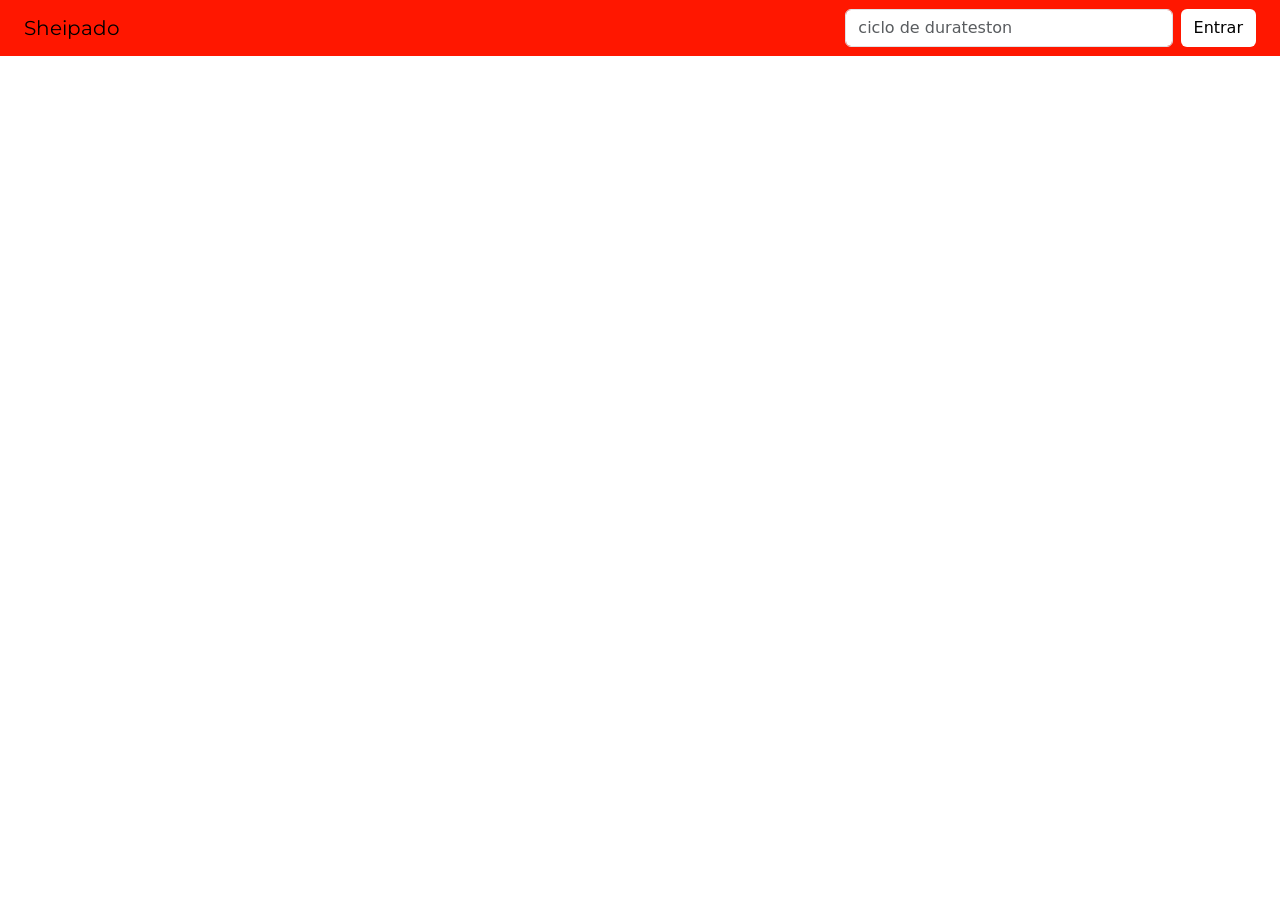
==== index.html @ b3353b5a "first commit" ====
<!DOCTYPE html>
<html lang="en">
  <head>
    <meta charset="UTF-8" />
    <meta http-equiv="X-UA-Compatible" content="IE=edge" />
    <meta name="viewport" content="width=device-width, initial-scale=1.0" />
    <title>Sheipado</title>
    <!-- CSS only -->
    <link
      href="https://cdn.jsdelivr.net/npm/bootstrap@5.1.1/dist/css/bootstrap.min.css"
      rel="stylesheet"
      integrity="sha384-F3w7mX95PdgyTmZZMECAngseQB83DfGTowi0iMjiWaeVhAn4FJkqJByhZMI3AhiU"
      crossorigin="anonymous"
    />
    <!-- JavaScript Bundle with Popper -->
    <script
      src="https://cdn.jsdelivr.net/npm/bootstrap@5.1.1/dist/js/bootstrap.bundle.min.js"
      integrity="sha384-/bQdsTh/da6pkI1MST/rWKFNjaCP5gBSY4sEBT38Q/9RBh9AH40zEOg7Hlq2THRZ"
      crossorigin="anonymous"
    ></script>
    <link rel="stylesheet" href="https://cdn.jsdelivr.net/npm/bootstrap-icons@1.5.0/font/bootstrap-icons.css">
    <link rel="stylesheet" href="./css/style.css">
  </head>
  <body>
    <header>
      <div class="container-fluid">
        <nav class="navbar navbar-expand-lg">
          <div class="container-fluid">
            <a class="navbar-brand" href="#">Sheipado</a>
            <button class="navbar-toggler" type="button" data-bs-toggle="collapse" data-bs-target="#navbarSupportedContent" aria-controls="navbarSupportedContent" aria-expanded="false" aria-label="Toggle navigation">
              <span class="navbar-toggler-icon"></span>
            </button>
            
              <div class="col-md-4 fixed-left nav-components">
                
                  <input class="form-control me-2 " type="search" placeholder="ciclo de durateston" aria-label="Search"></input>
                
                <button class="btn botao-entrar" type="submit">Entrar</button>
              </div>
            
          </div>
        </nav>
      </div>
    </header>
    <main>
      <div class="container-fluid img-main bg-dark">

      </div>
    </main>
  </body>
</html>
---- css/style.css ----
@import url('https://fonts.googleapis.com/css2?family=Montserrat:wght@800&display=swap');

header{
  background-color: #FF1700;
}
nav a, .nav-link{
  color: white;
}

nav a:hover, .nav-link:hover{
  color: antiquewhite;
}

.navbar-brand{
  font-family: 'Montserrat', sans-serif;
}

.botao-entrar{
  background-color: white;
  color: black;
}
.nav-components{
  display: flex;
  flex-direction: row;
}
.img-main{
  
}
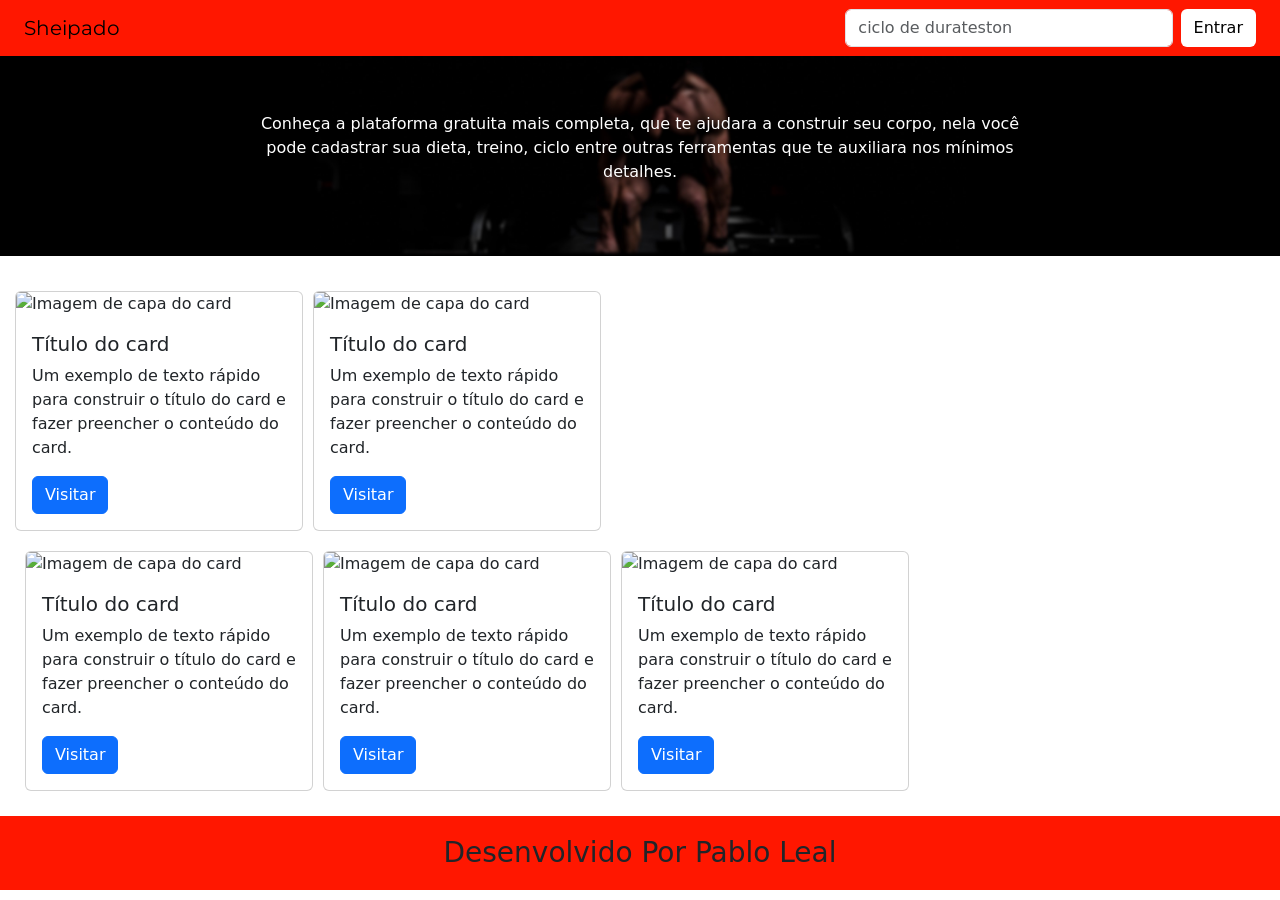
==== commit f9ae8e32: "Main" ====
--- a/index.html
+++ b/index.html
@@ -43,9 +43,60 @@
       </div>
     </header>
     <main>
-      <div class="container-fluid img-main bg-dark">
-
+      <div class="container-fluid img-main  ">
+<img class="background-main " src="./img.jpg" alt="">
+<p class="texto">Conheça a plataforma gratuita mais completa, que te ajudara a construir seu corpo, nela você pode cadastrar sua dieta, treino, ciclo entre outras ferramentas que te auxiliara nos mínimos detalhes.</p>
+      </div>
+      <div class="container-fluid artigos">
+        <div class="card" style="width: 18rem;">
+          <img class="card-img-top" src=".../100px180/" alt="Imagem de capa do card">
+          <div class="card-body">
+            <h5 class="card-title">Título do card</h5>
+            <p class="card-text">Um exemplo de texto rápido para construir o título do card e fazer preencher o conteúdo do card.</p>
+            <a href="#" class="btn btn-primary">Visitar</a>
+          </div>
+        </div>
+        <div class="card" style="width: 18rem;">
+          <img class="card-img-top" src=".../100px180/" alt="Imagem de capa do card">
+          <div class="card-body">
+            <h5 class="card-title">Título do card</h5>
+            <p class="card-text">Um exemplo de texto rápido para construir o título do card e fazer preencher o conteúdo do card.</p>
+            <a href="#" class="btn btn-primary">Visitar</a>
+          </div>
+        </div>
+        <div class="container-fluid artigos">
+          <div class="card" style="width: 18rem;">
+            <img class="card-img-top" src=".../100px180/" alt="Imagem de capa do card">
+            <div class="card-body">
+              <h5 class="card-title">Título do card</h5>
+              <p class="card-text">Um exemplo de texto rápido para construir o título do card e fazer preencher o conteúdo do card.</p>
+              <a href="#" class="btn btn-primary">Visitar</a>
+            </div>
+          </div>
+          <div class="card" style="width: 18rem;">
+            <img class="card-img-top" src=".../100px180/" alt="Imagem de capa do card">
+            <div class="card-body">
+              <h5 class="card-title">Título do card</h5>
+              <p class="card-text">Um exemplo de texto rápido para construir o título do card e fazer preencher o conteúdo do card.</p>
+              <a href="#" class="btn btn-primary">Visitar</a>
+            </div>
+          </div>
+          <div class="card" style="width: 18rem;">
+            <img class="card-img-top" src=".../100px180/" alt="Imagem de capa do card">
+            <div class="card-body">
+              <h5 class="card-title">Título do card</h5>
+              <p class="card-text">Um exemplo de texto rápido para construir o título do card e fazer preencher o conteúdo do card.</p>
+              <a href="#" class="btn btn-primary">Visitar</a>
+            </div>
+          </div>
+          
+      </div>
+        
+      </div>
       </div>
     </main>
+    <footer>
+      <div class="container-fluid text-center "><h3 class="align-middle">Desenvolvido Por Pablo Leal</h3></div>
+    </footer>
   </body>
 </html>
--- a/css/style.css
+++ b/css/style.css
@@ -24,5 +24,47 @@
   flex-direction: row;
 }
 .img-main{
+  background-color: black;
+  height: 200px;
   
+  margin: 0 auto;
+  margin-bottom: 20px;
+  display: flex;
+  justify-content: center;
+  align-items: center;
+
+  
+  
+}
+.texto{
+  color: white;
+  text-align: center;
+  position: absolute;
+  max-width: 60%;
+  
+}
+.background-main{
+  width: fit-content;
+  height: 200px;
+  float: left;
+  
+}
+
+footer{
+  background-color: #FF1700;
+  margin-bottom: 0;
+}
+
+footer h3{
+  padding: 20px;
+}
+.artigos{
+  display: flex;
+  flex-direction: row;
+flex-wrap: wrap;
+padding: 10px;
+}
+
+.card{
+  margin: 5px
 }
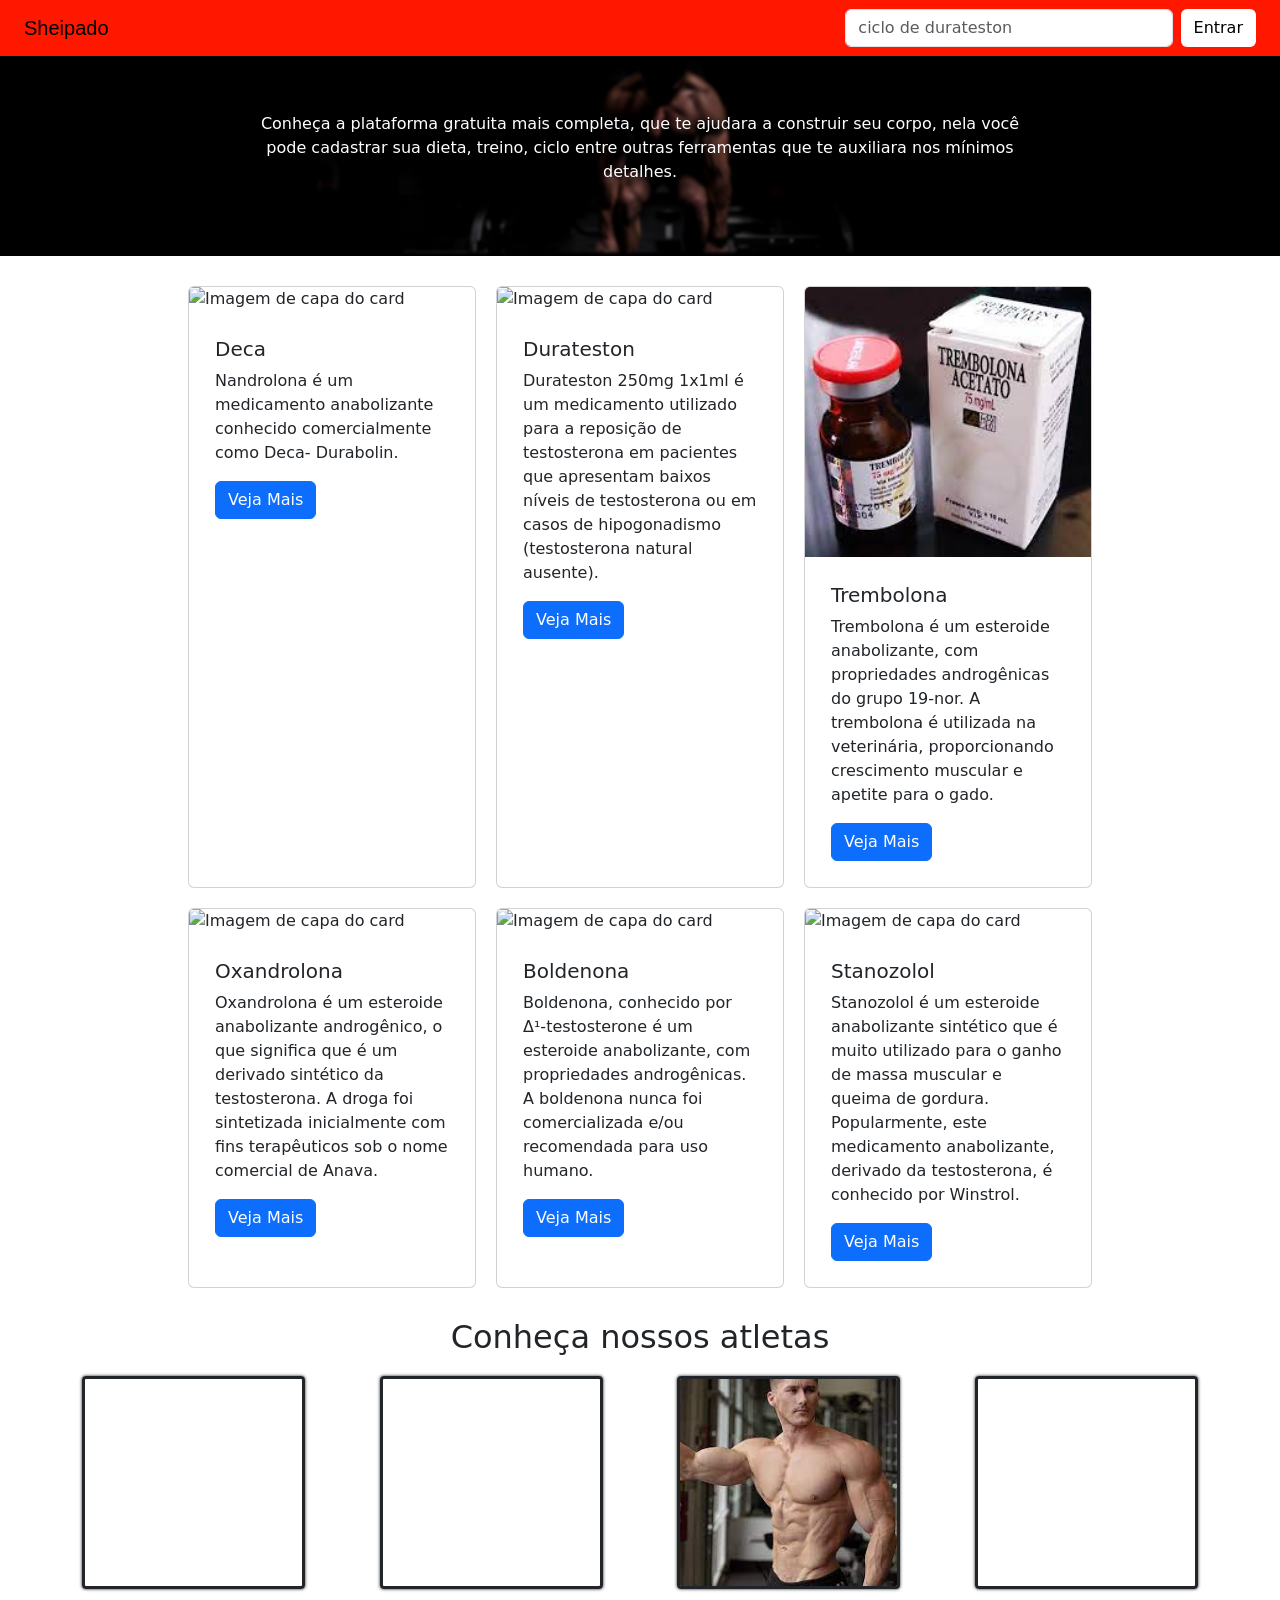
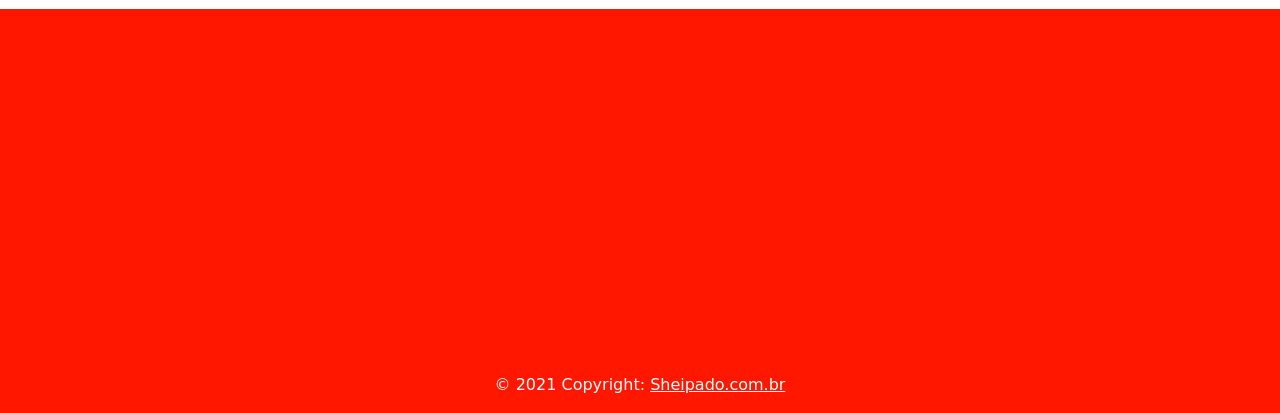
==== commit 5ce2e620: "Acho que esta finalizado" ====
--- a/index.html
+++ b/index.html
@@ -47,56 +47,88 @@
 <img class="background-main " src="./img.jpg" alt="">
 <p class="texto">Conheça a plataforma gratuita mais completa, que te ajudara a construir seu corpo, nela você pode cadastrar sua dieta, treino, ciclo entre outras ferramentas que te auxiliara nos mínimos detalhes.</p>
       </div>
-      <div class="container-fluid artigos">
-        <div class="card" style="width: 18rem;">
-          <img class="card-img-top" src=".../100px180/" alt="Imagem de capa do card">
+      <div class="container  col-md-12 articles ">
+        <div class="card col-md-4" style="width: 18rem;">
+          <img class="card-img-top img-fluid" src="https://anaboliaonline.com.br/image/cache/catalog/IMG-20181022-WA0035-500x500.jpg" alt="Imagem de capa do card">
           <div class="card-body">
-            <h5 class="card-title">Título do card</h5>
-            <p class="card-text">Um exemplo de texto rápido para construir o título do card e fazer preencher o conteúdo do card.</p>
-            <a href="#" class="btn btn-primary">Visitar</a>
+            <h5 class="card-title">Deca</h5>
+            <p class="card-text">Nandrolona é um medicamento anabolizante conhecido comercialmente como Deca- Durabolin.</p>
+            <a href="#" class="btn btn-primary">Veja Mais</a>
           </div>
         </div>
-        <div class="card" style="width: 18rem;">
-          <img class="card-img-top" src=".../100px180/" alt="Imagem de capa do card">
+        <div class="card col-md-4" style="width: 18rem;">
+          <img class="card-img-top" src="https://static.wixstatic.com/media/452686_30b357b1994e4dd38b5c390628bec128.jpg/v1/fill/w_319,h_319,al_c,lg_1,q_85/452686_30b357b1994e4dd38b5c390628bec128.jpg" alt="Imagem de capa do card">
           <div class="card-body">
-            <h5 class="card-title">Título do card</h5>
-            <p class="card-text">Um exemplo de texto rápido para construir o título do card e fazer preencher o conteúdo do card.</p>
-            <a href="#" class="btn btn-primary">Visitar</a>
+            <h5 class="card-title">Durateston</h5>
+            <p class="card-text">Durateston 250mg 1x1ml é um medicamento utilizado para a reposição de testosterona em pacientes que apresentam baixos níveis de testosterona ou em casos de hipogonadismo (testosterona natural ausente).</p>
+            <a href="#" class="btn btn-primary">Veja Mais</a>
           </div>
         </div>
-        <div class="container-fluid artigos">
-          <div class="card" style="width: 18rem;">
-            <img class="card-img-top" src=".../100px180/" alt="Imagem de capa do card">
-            <div class="card-body">
-              <h5 class="card-title">Título do card</h5>
-              <p class="card-text">Um exemplo de texto rápido para construir o título do card e fazer preencher o conteúdo do card.</p>
-              <a href="#" class="btn btn-primary">Visitar</a>
+        <div class="card col-md-4" style="width: 18rem;">
+          <img class="card-img-top" src="[data-uri]" alt="Imagem de capa do card">
+          <div class="card-body">
+            <h5 class="card-title">Trembolona</h5>
+            <p class="card-text">Trembolona é um esteroide anabolizante, com propriedades androgênicas do grupo 19-nor. A trembolona é utilizada na veterinária, proporcionando crescimento muscular e apetite para o gado.</p>
+            <a href="#" class="btn btn-primary">Veja Mais</a>
+          </div>
+        </div>
+        <div class="card col-md-4" style="width: 18rem;">
+          <img class="card-img-top" src="https://blog.vitta.com.br/wp-content/uploads/2019/12/saiba-mais-sobre-a-oxandrolona-e-seu-efeito-anabolizante.jpg" alt="Imagem de capa do card">
+          <div class="card-body">
+            <h5 class="card-title">Oxandrolona</h5>
+            <p class="card-text">Oxandrolona é um esteroide anabolizante androgênico, o que significa que é um derivado sintético da testosterona. A droga foi sintetizada inicialmente com fins terapêuticos sob o nome comercial de Anava.</p>
+            <a href="#" class="btn btn-primary">Veja Mais</a>
+          </div>
+        </div>
+        <div class="card col-md-4" style="width: 18rem;">
+          <img class="card-img-top" src="https://www.smartsuplementos.com/media/catalog/product/cache/1/image/9df78eab33525d08d6e5fb8d27136e95/b/o/boldenona_smartsuplementos.jpg" alt="Imagem de capa do card">
+          <div class="card-body">
+            <h5 class="card-title">Boldenona</h5>
+            <p class="card-text">Boldenona, conhecido por Δ¹-testosterone é um esteroide anabolizante, com propriedades androgênicas. A boldenona nunca foi comercializada e/ou recomendada para uso humano.</p>
+            <a href="#" class="btn btn-primary">Veja Mais</a>
+          </div>
+        </div>
+        <div class="card col-md-4" style="width: 18rem;">
+          <img class="card-img-top" src="https://www.kingpharmaoficial.com.br/wp-content/uploads/2020/03/unnamed.jpg" alt="Imagem de capa do card">
+          <div class="card-body">
+            <h5 class="card-title">Stanozolol</h5>
+            <p class="card-text">Stanozolol é um esteroide anabolizante sintético que é muito utilizado para o ganho de massa muscular e queima de gordura. Popularmente, este medicamento anabolizante, derivado da testosterona, é conhecido por Winstrol.</p>
+            <a href="#" class="btn btn-primary">Veja Mais</a>
+          </div>
+        </div>
+        
+      </div>
+      <h2>Conheça nossos atletas</h2>
+      <div class="container atletas">
+        
+        <img src="https://static.india.com/wp-content/uploads/2020/09/bodybuilders-drinking-breastmilk-main.jpg?impolicy=Medium_Resize&w=1200&h=800" alt="">
+        <img src="https://www.mensjournal.com/wp-content/uploads/mf/7-things-anybody-can-learn-from-a-bodybuilder-rotator.jpg?quality=86&strip=all" alt="">
+        <img src="[data-uri]" alt="">
+        <img src="https://www.mundoboaforma.com.br/wp-content/uploads/2014/12/bodybuilders-2-Texto-8.jpg" alt="">
+      </div>
+    </main>
+    <footer class="text-center text-white">
+      <div class="container p-4">
+        <section>
+          <div class="row d-flex justify-content-center">
+            <div class="col-lg-6">
+              <div class="ratio ratio-16x9">
+                <iframe width="560" height="315" src="https://www.youtube.com/embed/Hw7xy2wMW2E" title="YouTube video player" frameborder="0" allow="accelerometer; autoplay; clipboard-write; encrypted-media; gyroscope; picture-in-picture" allowfullscreen></iframe>
+              </div>
             </div>
           </div>
-          <div class="card" style="width: 18rem;">
-            <img class="card-img-top" src=".../100px180/" alt="Imagem de capa do card">
-            <div class="card-body">
-              <h5 class="card-title">Título do card</h5>
-              <p class="card-text">Um exemplo de texto rápido para construir o título do card e fazer preencher o conteúdo do card.</p>
-              <a href="#" class="btn btn-primary">Visitar</a>
-            </div>
-          </div>
-          <div class="card" style="width: 18rem;">
-            <img class="card-img-top" src=".../100px180/" alt="Imagem de capa do card">
-            <div class="card-body">
-              <h5 class="card-title">Título do card</h5>
-              <p class="card-text">Um exemplo de texto rápido para construir o título do card e fazer preencher o conteúdo do card.</p>
-              <a href="#" class="btn btn-primary">Visitar</a>
-            </div>
-          </div>
-          
+        </section>
+        <!-- Section: Iframe -->
       </div>
-        
+      <!-- Grid container -->
+    
+      <!-- Copyright -->
+      <div class="text-center p-3" style="background-color: #ff1700;">
+        © 2021 Copyright:
+        <a class="text-white" href="">Sheipado.com.br</a>
       </div>
-      </div>
-    </main>
-    <footer>
-      <div class="container-fluid text-center "><h3 class="align-middle">Desenvolvido Por Pablo Leal</h3></div>
+      <!-- Copyright -->
     </footer>
+    
   </body>
 </html>
--- a/css/style.css
+++ b/css/style.css
@@ -1,70 +1,114 @@
-@import url('https://fonts.googleapis.com/css2?family=Montserrat:wght@800&display=swap');
+@keyframes animacao {
+  0%{
+    transform: rotateY(0deg);
+  }
+  50%{
+    transform: rotateY(180deg);
+  }
+  100%{
+    transform: rotateY(360deg);
+  }
+  
+}
 
-header{
-  background-color: #FF1700;
+@import url("https://fonts.googleapis.com/css2?family=Montserrat:wght@800&display=swap");
+
+header {
+  background-color: #ff1700;
 }
-nav a, .nav-link{
+nav a,
+.nav-link {
   color: white;
 }
 
-nav a:hover, .nav-link:hover{
+nav a:hover,
+.nav-link:hover {
   color: antiquewhite;
 }
 
-.navbar-brand{
-  font-family: 'Montserrat', sans-serif;
+.navbar-brand {
+  font-family: "Montserrat", sans-serif;
 }
 
-.botao-entrar{
+.botao-entrar {
   background-color: white;
   color: black;
 }
-.nav-components{
+.nav-components {
   display: flex;
   flex-direction: row;
 }
-.img-main{
+.img-main {
   background-color: black;
   height: 200px;
-  
+
   margin: 0 auto;
   margin-bottom: 20px;
   display: flex;
   justify-content: center;
   align-items: center;
-
-  
-  
 }
-.texto{
+.texto {
   color: white;
   text-align: center;
   position: absolute;
   max-width: 60%;
-  
 }
-.background-main{
+.background-main {
   width: fit-content;
   height: 200px;
   float: left;
+}
+
+footer {
+  background-color: #ff1700;
+  margin-bottom: 0;
+}
+
+footer h3 {
+  padding: 20px;
+}
+.articles {
+  display: flex;
+  flex-wrap: wrap;
+  
+  justify-content: center;
+  
   
 }
 
-footer{
-  background-color: #FF1700;
-  margin-bottom: 0;
+.articles div {
+  margin: 10px;
 }
 
-footer h3{
-  padding: 20px;
+.atletas{
+  display: flex;
+  flex-wrap: wrap;
+  justify-content: space-between;
+
 }
-.artigos{
-  display: flex;
-  flex-direction: row;
-flex-wrap: wrap;
-padding: 10px;
+.atletas img{
+  width: 20%;
+  max-height: 10%;
+  margin-bottom: 20px;
+  border-radius: 4px;
+  border-style: solid;
+
+ 
+  box-shadow: 0em 0 0.2em rgb(22, 22, 21);
+
+}
+.atletas img:hover{
+  animation-name: animacao;
+  animation-duration: 1s;
+}
+h2{
+  margin: 20px;
+  text-align: center;
+  
 }
 
-.card{
-  margin: 5px
+button:hover{
+  background-color: antiquewhite;
+  
 }
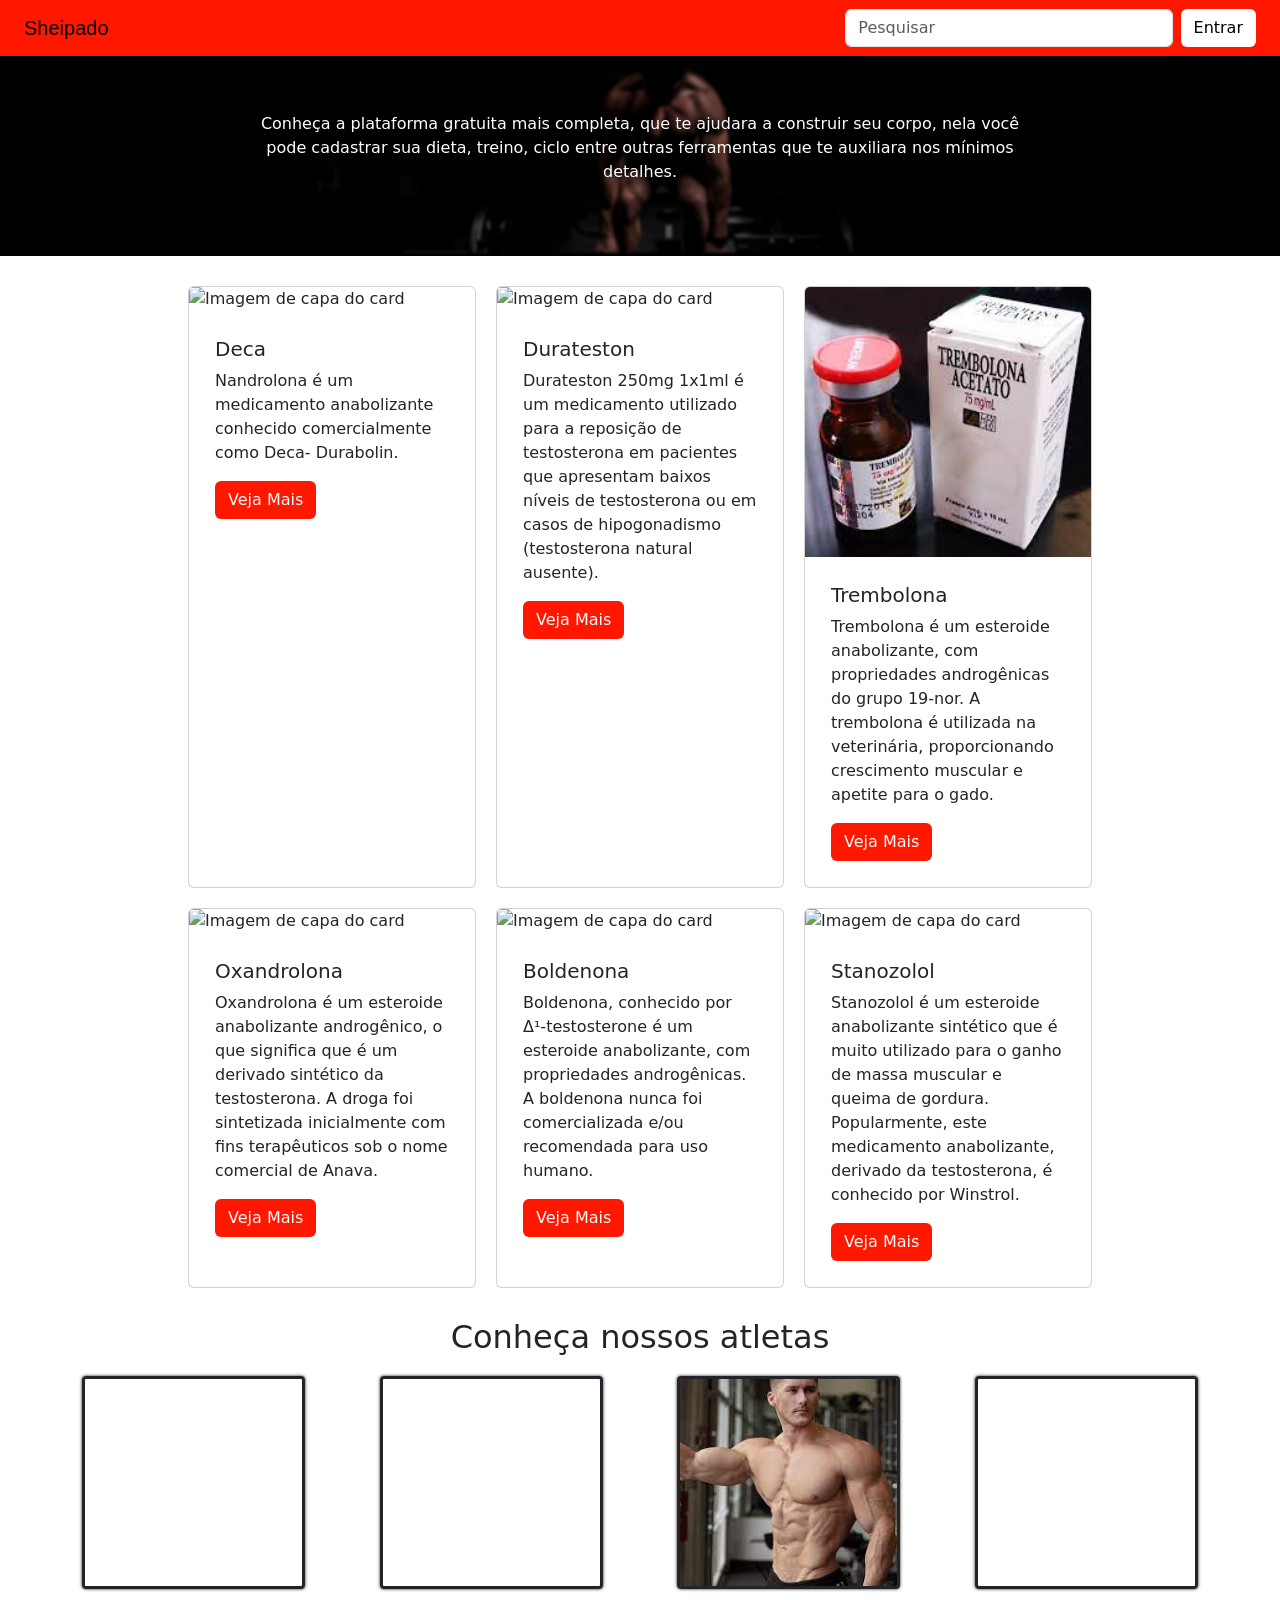
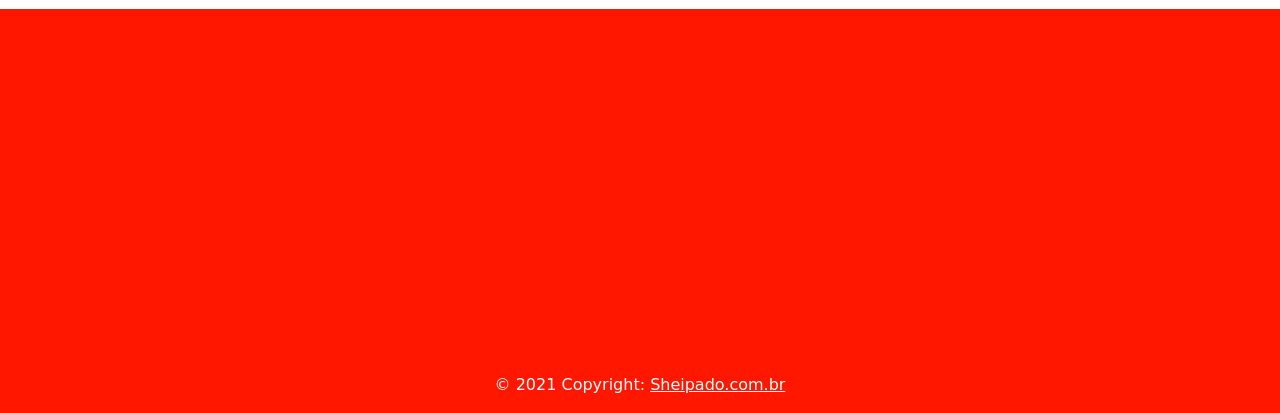
==== commit 1791bdea: "Correção Imagem" ====
--- a/index.html
+++ b/index.html
@@ -33,7 +33,7 @@
             
               <div class="col-md-4 fixed-left nav-components">
                 
-                  <input class="form-control me-2 " type="search" placeholder="ciclo de durateston" aria-label="Search"></input>
+                  <input class="form-control me-2 " type="search" placeholder="Pesquisar" aria-label="Search"></input>
                 
                 <button class="btn botao-entrar" type="submit">Entrar</button>
               </div>
@@ -53,7 +53,7 @@
           <div class="card-body">
             <h5 class="card-title">Deca</h5>
             <p class="card-text">Nandrolona é um medicamento anabolizante conhecido comercialmente como Deca- Durabolin.</p>
-            <a href="#" class="btn btn-primary">Veja Mais</a>
+            <a href="#" class="btn ">Veja Mais</a>
           </div>
         </div>
         <div class="card col-md-4" style="width: 18rem;">
@@ -61,7 +61,7 @@
           <div class="card-body">
             <h5 class="card-title">Durateston</h5>
             <p class="card-text">Durateston 250mg 1x1ml é um medicamento utilizado para a reposição de testosterona em pacientes que apresentam baixos níveis de testosterona ou em casos de hipogonadismo (testosterona natural ausente).</p>
-            <a href="#" class="btn btn-primary">Veja Mais</a>
+            <a href="#" class="btn ">Veja Mais</a>
           </div>
         </div>
         <div class="card col-md-4" style="width: 18rem;">
@@ -69,7 +69,7 @@
           <div class="card-body">
             <h5 class="card-title">Trembolona</h5>
             <p class="card-text">Trembolona é um esteroide anabolizante, com propriedades androgênicas do grupo 19-nor. A trembolona é utilizada na veterinária, proporcionando crescimento muscular e apetite para o gado.</p>
-            <a href="#" class="btn btn-primary">Veja Mais</a>
+            <a href="#" class="btn ">Veja Mais</a>
           </div>
         </div>
         <div class="card col-md-4" style="width: 18rem;">
@@ -77,7 +77,7 @@
           <div class="card-body">
             <h5 class="card-title">Oxandrolona</h5>
             <p class="card-text">Oxandrolona é um esteroide anabolizante androgênico, o que significa que é um derivado sintético da testosterona. A droga foi sintetizada inicialmente com fins terapêuticos sob o nome comercial de Anava.</p>
-            <a href="#" class="btn btn-primary">Veja Mais</a>
+            <a href="#" class="btn ">Veja Mais</a>
           </div>
         </div>
         <div class="card col-md-4" style="width: 18rem;">
@@ -85,7 +85,7 @@
           <div class="card-body">
             <h5 class="card-title">Boldenona</h5>
             <p class="card-text">Boldenona, conhecido por Δ¹-testosterone é um esteroide anabolizante, com propriedades androgênicas. A boldenona nunca foi comercializada e/ou recomendada para uso humano.</p>
-            <a href="#" class="btn btn-primary">Veja Mais</a>
+            <a href="#" class="btn ">Veja Mais</a>
           </div>
         </div>
         <div class="card col-md-4" style="width: 18rem;">
@@ -93,7 +93,7 @@
           <div class="card-body">
             <h5 class="card-title">Stanozolol</h5>
             <p class="card-text">Stanozolol é um esteroide anabolizante sintético que é muito utilizado para o ganho de massa muscular e queima de gordura. Popularmente, este medicamento anabolizante, derivado da testosterona, é conhecido por Winstrol.</p>
-            <a href="#" class="btn btn-primary">Veja Mais</a>
+            <a href="#" class="btn ">Veja Mais</a>
           </div>
         </div>
         
--- a/css/style.css
+++ b/css/style.css
@@ -2,9 +2,7 @@
   0%{
     transform: rotateY(0deg);
   }
-  50%{
-    transform: rotateY(180deg);
-  }
+  
   100%{
     transform: rotateY(360deg);
   }
@@ -58,6 +56,7 @@
   width: fit-content;
   height: 200px;
   float: left;
+  max-width: 80%;
 }
 
 footer {
@@ -111,4 +110,18 @@
 button:hover{
   background-color: antiquewhite;
   
+}
+
+.card:hover{
+  background-color: antiquewhite;
+  border-color: rgb(161, 161, 161);
+}
+a.btn{
+  background-color: #ff1700;
+  color: white;
+ 
+}
+a.btn:hover{
+  background-color: #5e0c05;
+  color: rgb(248, 240, 240);
 }
